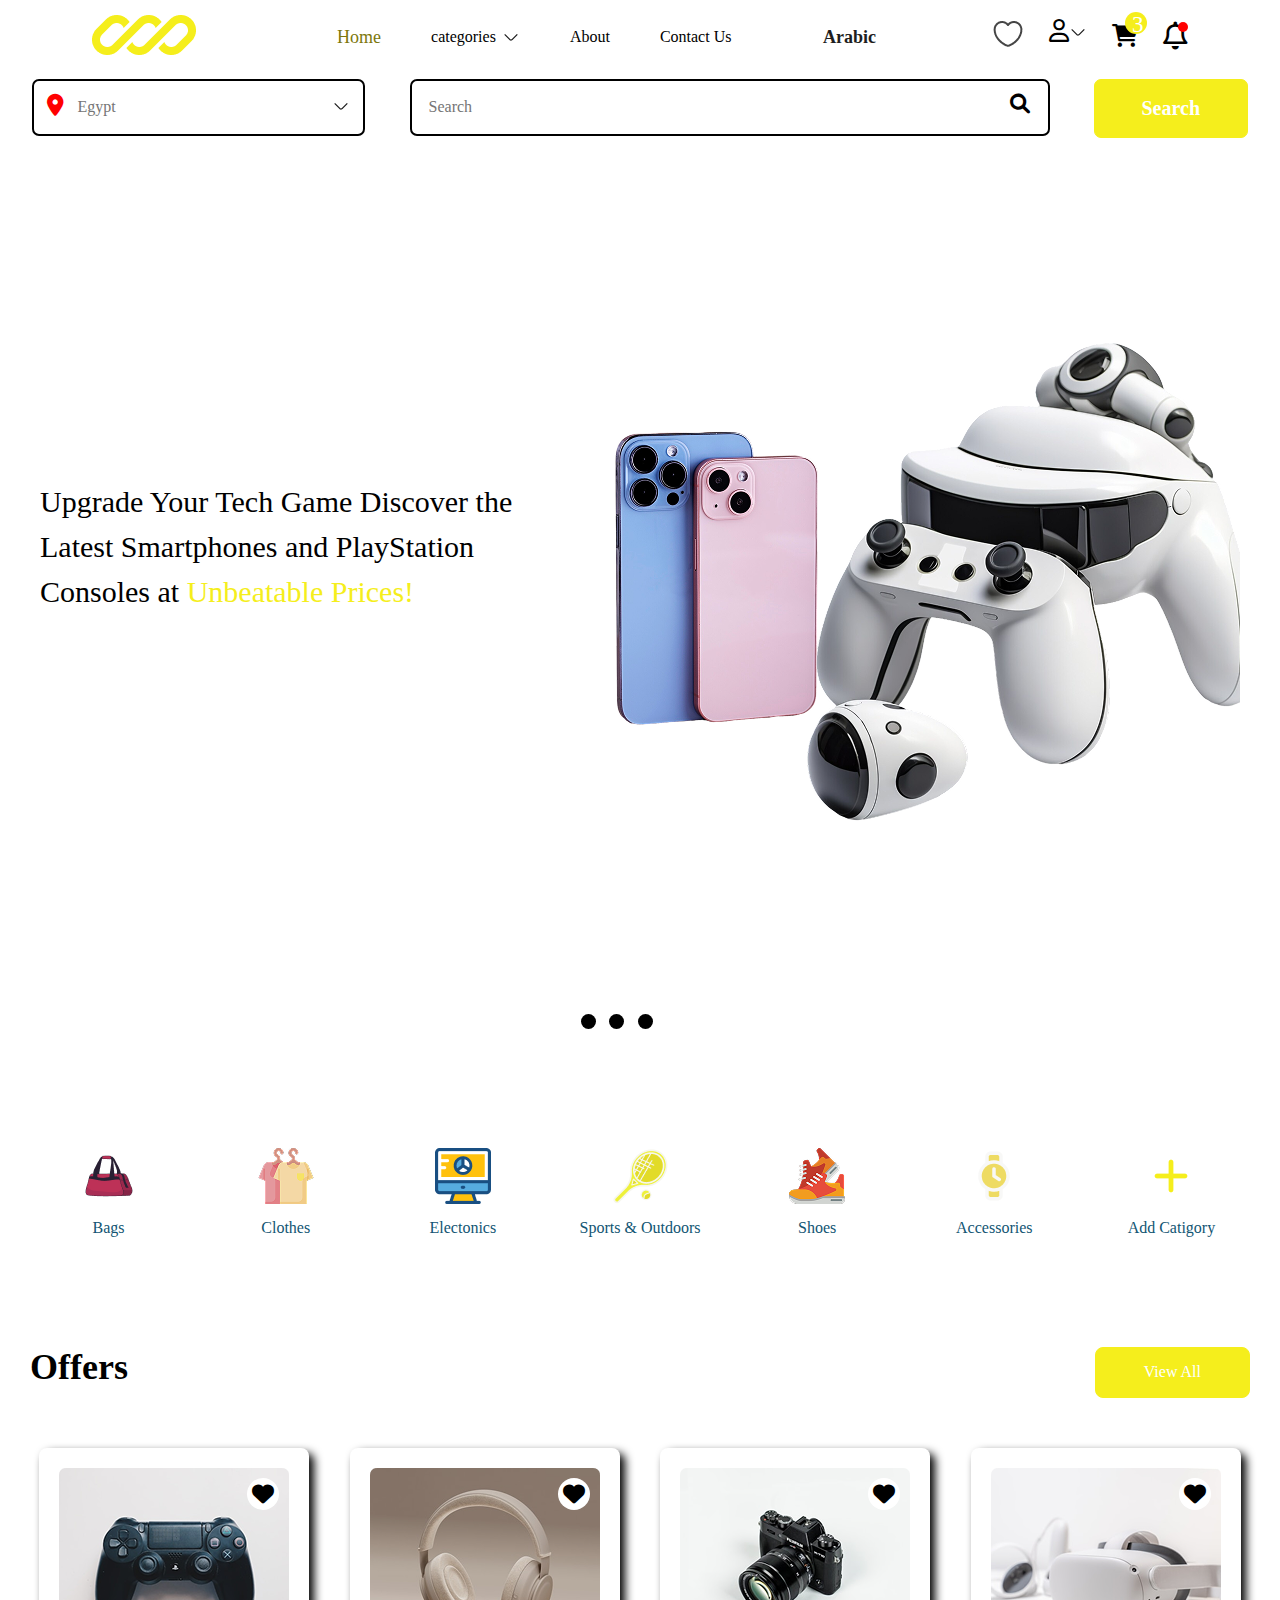
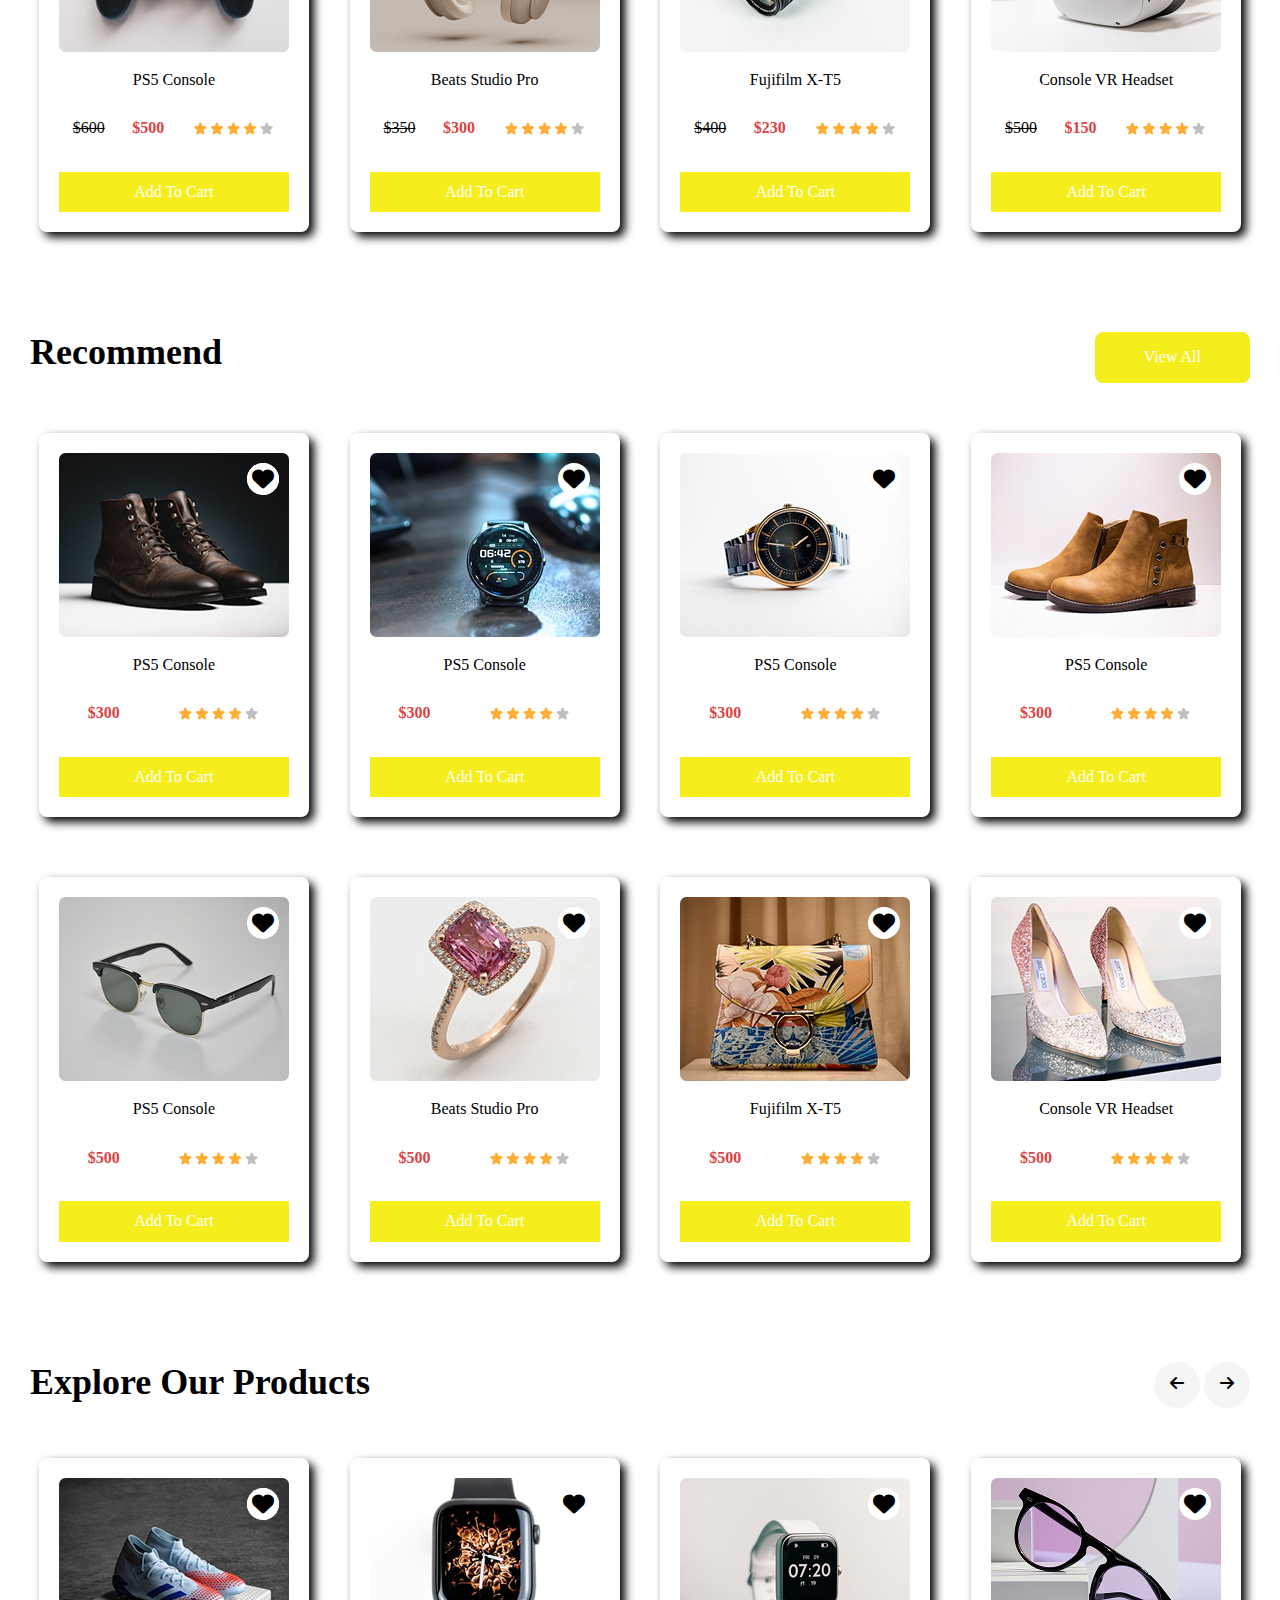
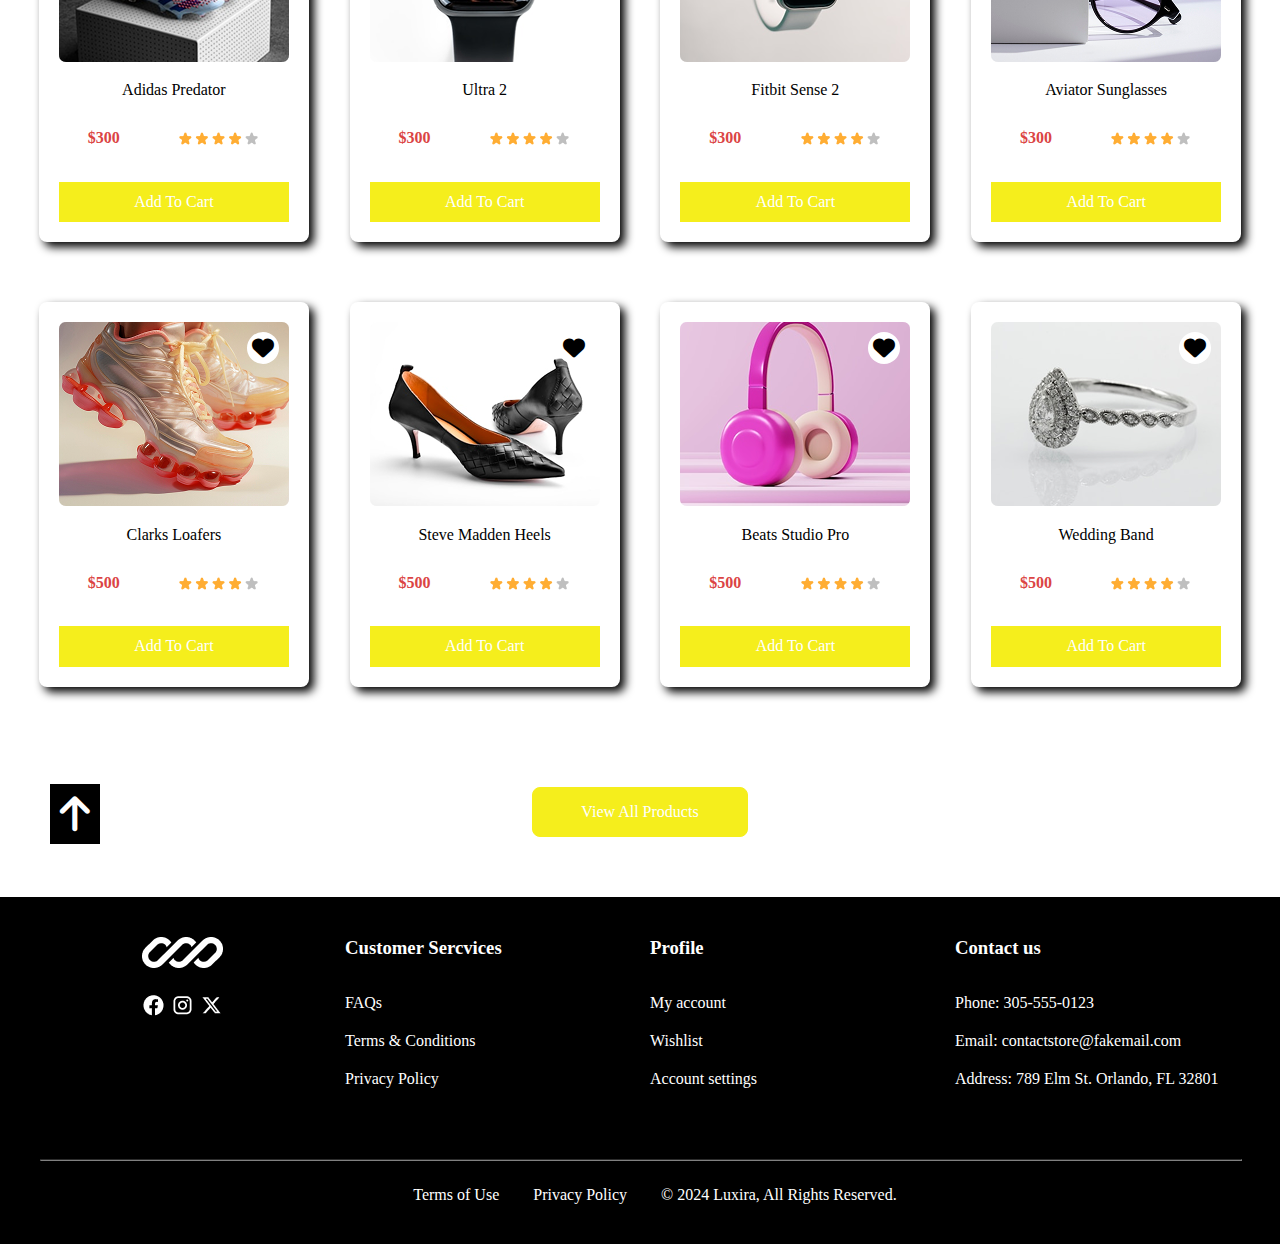
==== public/GDG-Final-Project-main/index.html @ 5ed4cfa5 "first commit" ====
<!DOCTYPE html>
<html lang="en">
<head>
    <meta charset="UTF-8">
    <meta name="viewport" content="width=device-width, initial-scale=1.0">
    <title>Final Project</title>
    <link rel="stylesheet" href="./assets/css/all.min.css">
    <link rel="stylesheet" href="./assets/css/normalize.css">
    <link rel="stylesheet" href="./assets/css/style.css">
</head>
<body>
    <a href="#top"><i class="fa-solid fa-arrow-up up"></i></a>
    <!-- Start Header-->
    <header>
        <div class="header" id="top">
            <div class="logo">
                <a href="index.html"><img src="./assets/images/Logo.png" alt="logo"></a>
            </div>
            <nav>
                <ul>
                    <li><a href="index.html" class="active">Home</a></li>
                    <li class="categ"><a href="#gategory">categories</a><img src="./assets/images/arrow-down.png" alt=""></li>
                    <li><a href="about.html">About</a></li>
                    <li><a href="contact.html">Contact Us</a></li>
                </ul>
            </nav>
            <p class="lang">Arabic</p>
            <ul class="icons">
                <li><img src="./assets/images/heart.png" alt=""></li>
                <li class="user"><a href="profile.html"><i class="fa-regular fa-user"></i></a></i>
                    <img src="./assets/images/arrow-down.png" alt="">
                </li>
                <li class="shopping"><i class="fa-solid fa-cart-shopping"></i></li>
                <li class="bell"><i class="fa-regular fa-bell"></i></li>
            </ul>
        </div>
        <div class="inputs">
            <form method="post">
                <div class="text">
                    <input type="text" name="" id="" placeholder="Egypt" required>
                    <i class="fa-solid fa-location-dot location"></i>
                    <img src="./assets/images/arrow-down.png" class="down" alt="">
                </div>
                <div class="search">
                    <input type="search" name="" id="" placeholder="Search">
                    <i class="fa-solid fa-search srch"></i>
                </div>
                <div class="submit"><input type="submit" value="Search"></div>
            </form>
        </div>
    </header>
    <!-- End Header-->

    <div class="container-1">
        <div class="wrapper">
            <div class="wrapper-holder">
                <div id="slider-img-1">
                    <!-- Start Landing -->
                    <div class="landing">
                        <div class="container">
                            <div class="content">
                                <div class="text">
                                    <h1>Upgrade Your Tech Game Discover the Latest Smartphones and PlayStation Consoles at <span>Unbeatable Prices!</span></h1>
                                </div>
                                <div class="img">
                                    <img src="./assets/images/Pics.png" alt="">
                                </div>
                            </div>
                        </div>
                    </div>
                    <!-- End Landing -->
                </div>
                <div id="slider-img-2">
                    <!-- Start Landing -->
                    <div class="landing">
                        <div class="container">
                            <div class="content">
                                <div class="text">
                                    <h1>Step Up Your Style Game Discover Our Latest Fashion Collection Designed to Make You Stand Out!</h1>
                                </div>
                                <div class="img">
                                    <!-- <img src="./assets/images/Spring wardrobe switch over high angle.png" alt=""> -->
                                    <img src="./assets/images/Fast fashion vs slow-sustainable fashion (1).png" alt="">
                                </div>
                            </div>
                        </div>
                    </div>
                    <!-- End Landing -->
                </div>
                <div id="slider-img-3">
                    <!-- Start Landing -->
                    <div class="landing">
                        <div class="container">
                            <div class="content">
                                <div class="text">
                                    <h1>Beauty That Empowers Choose from Our Selection of Makeup That Celebrates Your Unique Beauty!</h1>
                                </div>
                                <div class="img"><img src="./assets/images/Still life of makeup products.png" alt=""></div>
                            </div>
                        </div>
                    </div>
                    <!-- End Landing -->
                </div>
            </div>
        </div>
        <div class="button-holder">
            <a href="#slider-img-1" class="button"></a>
            <a href="#slider-img-2" class="button"></a>
            <a href="#slider-img-3" class="button"></a>
        </div>
    </div>

    <!-- Start Gategories -->
    <div id="gategory" class="gategories">
    <div class="container">
    <ul>
        <li>
            <a href="">
                <img src="./assets/images/bag1.png" alt="">
                <p>Bags</p>
            </a>
        </li>
        <li>
            <a href="cloth.html">
                <img src="./assets/images/fashion 1.png" alt="">
                <p>Clothes</p>
            </a>
        </li>
        <li>
            <a href="lap.html">
                <img src="./assets/images/computer-tv-svgrepo-com 1.png" alt="">
                <p>Electonics</p>
            </a>  
        </li>
        <li>
            <a href="sport.html">
                <img src="./assets/images/bracket.png" alt="">
                <p>Sports & Outdoors</p>
            </a>
        </li>
        <li>
            <a href="">
                <img src="./assets/images/jogging 1.png" alt="">
                <p>Shoes</p>
            </a>
        </li>
        <li>
            <a href=""> 
                <img src="./assets/images/hand.png" alt="">
                <p>Accessories</p>
            </a>
        </li>
        <li class="add-Catigory">
            <a href="AddGategory.html">
                <img src="./assets/images/mynaui_plus-solid.png" alt="">
                <p>Add Catigory</p>
            </a>
        </li>
        
    </ul>
    </div>
    </div>
    <!-- End Gategoris -->

    <!-- Start Offers -->
    <div class="offers">
        <div class="container">
            <div class="text">
                <h2>Offers</h2>
                <a href="offers.html">View All</a>
            </div>
            <div class="carts">
                <div class="cart">
                    <div class="img">
                        <img src="./assets/images/Frame 893 (5).png" alt="">
                    </div>
                    <div class="icon">
                        <i class="fa-solid fa-heart"></i>
                    </div>
                    <p>PS5 Console</p>
                    <div class="price">
                        <p><del>$600</del></p>
                        <p class="new">$500</p>
                        <p class="star"><img src="./assets/images/Four Star.png" alt=""></p>
                    </div>
                    <button>Add To Cart</button>
                </div>
                <div class="cart">
                    <div class="img">
                        <img src="./assets/images/Frame 893 (6).png" alt="">
                    </div>
                    <div class="icon">
                        <i class="fa-solid fa-heart"></i>
                    </div>
                    <p>Beats Studio Pro</p>
                    <div class="price">
                        <p><del>$350</del></p>
                        <p class="new">$300</p>
                        <p class="star"><img src="./assets/images/Four Star.png" alt=""></p>
                    </div>
                    <button>Add To Cart</button>
                </div>
                <div class="cart">
                    <div class="img">
                        <img src="./assets/images/Frame 893 (7).png" alt="">
                    </div>
                    <div class="icon">
                        <i class="fa-solid fa-heart"></i>
                    </div>
                    <p>Fujifilm X-T5</p>
                    <div class="price">
                        <p><del>$400</del></p>
                        <p class="new">$230</p>
                        <p class="star"><img src="./assets/images/Four Star.png" alt=""></p>
                    </div>
                    <button>Add To Cart</button>
                </div>
                <div class="cart">
                    <div class="img">
                        <img src="./assets/images/Frame 893 (8).png" alt="">
                    </div>
                    <div class="icon">
                        <i class="fa-solid fa-heart"></i>
                    </div>
                    <p>Console VR Headset</p>
                    <div class="price">
                        <p><del>$500</del></p>
                        <p class="new">$150</p>
                        <p class="star"><img src="./assets/images/Four Star.png" alt=""></p>
                    </div>
                    <button>Add To Cart</button>
                </div>
            </div>
        </div>

    </div>
    <!-- End Offers -->

    <!-- Start Recommend -->
    <div class="recommend">
        <div class="container">
            <div class="text">
                <h2>Recommend</h2>
                <a href="Recommended.html">View All</a>
            </div>
            <div class="carts">
                <div class="cart">
                    <div class="img">
                        <img src="./assets/images/Frame 893 (9).png" alt="">
                    </div>
                    <div class="icon">
                        <i class="fa-solid fa-heart"></i>
                    </div>
                    <div class="icon">
                        <i class="fa-solid fa-heart"></i>
                    </div>
                    <p>PS5 Console</p>
                    <div class="price">
                        <p class="new">$300</p>
                        <p class="star"><img src="./assets/images/Four Star.png" alt=""></p>
                    </div>
                    <button>Add To Cart</button>
                </div>
                <div class="cart">
                    <div class="img">
                        <img src="./assets/images/Frame 893 (10).png" alt="">
                    </div>
                    <div class="icon">
                        <i class="fa-solid fa-heart"></i>
                    </div>
                    <p>PS5 Console</p>
                    <div class="price">
                        <p class="new">$300</p>
                        <p class="star"><img src="./assets/images/Four Star.png" alt=""></p>
                    </div>
                    <button>Add To Cart</button>
                </div>
                <div class="cart">
                    <div class="img">
                        <img src="./assets/images/Frame 893 (11).png" alt="">
                    </div>
                    <div class="icon">
                        <i class="fa-solid fa-heart"></i>
                    </div>
                    <p>PS5 Console</p>
                    <div class="price">
                        <p class="new">$300</p>
                        <p class="star"><img src="./assets/images/Four Star.png" alt=""></p>
                    </div>
                    <button>Add To Cart</button>
                </div>
                <div class="cart">
                    <div class="img">
                        <img src="./assets/images/Frame 893 (12).png" alt="">
                    </div>
                    <div class="icon">
                        <i class="fa-solid fa-heart"></i>
                    </div>
                    <p>PS5 Console</p>
                    <div class="price">
                        <p class="new">$300</p>
                        <p class="star"><img src="./assets/images/Four Star.png" alt=""></p>
                    </div>
                    <button>Add To Cart</button>
                </div>
                <div class="cart">
                    <div class="img">
                        <img src="./assets/images/Frame 893 (13).png" alt="">
                    </div>
                    <div class="icon">
                        <i class="fa-solid fa-heart"></i>
                    </div>
                    <p>PS5 Console</p>
                    <div class="price">
                        <p class="new">$500</p>
                        <p class="star"><img src="./assets/images/Four Star.png" alt=""></p>
                    </div>
                    <button>Add To Cart</button>
                </div>
                <div class="cart">
                    <div class="img">
                        <img src="./assets/images/Frame 893 (14).png" alt="">
                    </div>
                    <div class="icon">
                        <i class="fa-solid fa-heart"></i>
                    </div>
                    <p>Beats Studio Pro</p>
                    <div class="price">
                        <p class="new">$500</p>
                        <p class="star"><img src="./assets/images/Four Star.png" alt=""></p>
                    </div>
                    <button>Add To Cart</button>
                </div>
                <div class="cart">
                    <div class="img">
                        <img src="./assets/images/Frame 893 (15).png" alt="">
                    </div>
                    <div class="icon">
                        <i class="fa-solid fa-heart"></i>
                    </div>
                    <p>Fujifilm X-T5</p>
                    <div class="price">
                        <p class="new">$500</p>
                        <p class="star"><img src="./assets/images/Four Star.png" alt=""></p>
                    </div>
                    <button>Add To Cart</button>
                </div>
                <div class="cart">
                    <div class="img">
                        <img src="./assets/images/Frame 893 (16).png" alt="">
                    </div>
                    <div class="icon">
                        <i class="fa-solid fa-heart"></i>
                    </div>
                    <p>Console VR Headset</p>
                    <div class="price">
                        <p class="new">$500</p>
                        <p class="star"><img src="./assets/images/Four Star.png" alt=""></p>
                    </div>
                    <button>Add To Cart</button>
                </div>
            </div>
        </div>
    </div>
    <!-- End Recommend -->

    <!-- Start Expolre -->
    <div class="Explore">
        <div class="container">
            <div class="text">
                <h2>Explore Our Products</h2>
                <div class="btns">
                    <button><i class="fa-solid fa-arrow-left"></i></button>
                    <button><i class="fa-solid fa-arrow-right"></i></button>
                </div>
            </div>
            <div class="carts">
                <div class="cart">
                    <div class="img">
                        <img src="./assets/images/Frame 893 (17).png" alt="">
                    </div>
                    <div class="icon">
                        <i class="fa-solid fa-heart"></i>
                    </div>
                    <div class="icon">
                        <i class="fa-solid fa-heart"></i>
                    </div>
                    <p>Adidas Predator</p>
                    <div class="price">
                        <p class="new">$300</p>
                        <p class="star"><img src="./assets/images/Four Star.png" alt=""></p>
                    </div>
                    <button>Add To Cart</button>
                </div>
                <div class="cart">
                    <div class="img">
                        <img src="./assets/images/Frame 893 (18).png" alt="">
                    </div>
                    <div class="icon">
                        <i class="fa-solid fa-heart"></i>
                    </div>
                    <p>Ultra 2</p>
                    <div class="price">
                        <p class="new">$300</p>
                        <p class="star"><img src="./assets/images/Four Star.png" alt=""></p>
                    </div>
                    <button>Add To Cart</button>
                </div>
                <div class="cart">
                    <div class="img">
                        <img src="./assets/images/Frame 893 (19).png" alt="">
                    </div>
                    <div class="icon">
                        <i class="fa-solid fa-heart"></i>
                    </div>
                    <p>Fitbit Sense 2</p>
                    <div class="price">
                        <p class="new">$300</p>
                        <p class="star"><img src="./assets/images/Four Star.png" alt=""></p>
                    </div>
                    <button>Add To Cart</button>
                </div>
                <div class="cart">
                    <div class="img">
                        <img src="./assets/images/Frame 893 (20).png" alt="">
                    </div>
                    <div class="icon">
                        <i class="fa-solid fa-heart"></i>
                    </div>
                    <p>Aviator Sunglasses</p>
                    <div class="price">
                        <p class="new">$300</p>
                        <p class="star"><img src="./assets/images/Four Star.png" alt=""></p>
                    </div>
                    <button>Add To Cart</button>
                </div>
                <div class="cart">
                    <div class="img">
                        <img src="./assets/images/Frame 893 (21).png" alt="">
                    </div>
                    <div class="icon">
                        <i class="fa-solid fa-heart"></i>
                    </div>
                    <p>Clarks Loafers</p>
                    <div class="price">
                        <p class="new">$500</p>
                        <p class="star"><img src="./assets/images/Four Star.png" alt=""></p>
                    </div>
                    <button>Add To Cart</button>
                </div>
                <div class="cart">
                    <div class="img">
                        <img src="./assets/images/Frame 893 (22).png" alt="">
                    </div>
                    <div class="icon">
                        <i class="fa-solid fa-heart"></i>
                    </div>
                    <p>Steve Madden Heels</p>
                    <div class="price">
                        <p class="new">$500</p>
                        <p class="star"><img src="./assets/images/Four Star.png" alt=""></p>
                    </div>
                    <button>Add To Cart</button>
                </div>
                <div class="cart">
                    <div class="img">
                        <img src="./assets/images/Frame 893 (23).png" alt="">
                    </div>
                    <div class="icon">
                        <i class="fa-solid fa-heart"></i>
                    </div>
                    <p>Beats Studio Pro</p>
                    <div class="price">
                        <p class="new">$500</p>
                        <p class="star"><img src="./assets/images/Four Star.png" alt=""></p>
                    </div>
                    <button>Add To Cart</button>
                </div>
                <div class="cart">
                    <div class="img">
                        <img src="./assets/images/Frame 893 (24).png" alt="">
                    </div>
                    <div class="icon">
                        <i class="fa-solid fa-heart"></i>
                    </div>
                    <p>Wedding Band</p>
                    <div class="price">
                        <p class="new">$500</p>
                        <p class="star"><img src="./assets/images/Four Star.png" alt=""></p>
                    </div>
                    <button>Add To Cart</button>
                </div>
            </div>
            <button class="all">View All Products</button>
        </div>
    </div>
    <!-- End Expolre -->

    <!-- Start Footer -->
    <div class="footer">
        <div class="links">
            <ul class="social">
                <li>
                    <a href="index.html"><img src="./assets/images/Mask group.png" alt="" class="logo"></a>
                </li>
                <li>
                    <a href="#"> <img src="./assets/images/Facebook.png" alt=""></a>
                    <a href="#"><img src="./assets/images/Instagram.png" alt=""></a>
                    <a href="#"><img src="./assets/images/X.png" alt=""></a>
                </li>
            </ul>
            <ul class="customer">
                <h3>Customer Sercvices</h3>
                <li><a href="#">FAQs</a></li>
                <li><a href="#">Terms & Conditions</a></li>
                <li><a href="#">Privacy Policy</a></li>
            </ul>
            <ul class="profile">
                <h3>Profile</h3>
                <li><a href="profile.html">My account</a></li>
                <li><a href="#">Wishlist</a></li>
                <li><a href="#">Account settings</a></li>
            </ul>
            <ul class="contact-us">
                <h3>Contact us</h3>
                <li><a href="tel:+305-555-0123">Phone: 305-555-0123</a></li>
                <li><a href="mailto:contactstore@fakemail.com">Email: contactstore@fakemail.com</a></li>
                <li>Address: 789 Elm St. Orlando, FL 32801</li>
            </ul>
        </div>
        <hr>
        <div class="terms">
            <span>Terms of Use</span>
            <span>Privacy Policy</span>
            <span>© 2024 Luxira, All Rights Reserved.</span>
        </div>
    </div> 
    <!-- End Footer -->
    
    <script src="./assets/js/script.js"></script>
</body>
</html>
---- public/GDG-Final-Project-main/assets/css/style.css ----
/* Start Global Rules */
*{
    box-sizing: border-box;
    padding: 0;
    margin: 0;
}

html {
    scroll-behavior:smooth;
}

body{
    font-family: Poppins;
    position: relative;
}

body .up{
    position: absolute;
    font-size: 40px;
    left: 50px;
    bottom: 400px;
    background-color: black;
    color: white;
    padding: 10px;
    z-index:1000;
}

.container {
    padding: 0 30px 0 30px;
    margin: 0 auto 0 auto ;
}

ul{
    list-style-type: none;
}

a{
    text-decoration: none;
}
/* End Global Rules */

/* Start Header */
header .header{
    display: flex;
    align-items: center;
    justify-content: space-evenly;
}

header .header{

    padding-top: 15px;
}

header .header nav ul{
    display: flex;
    align-items: center;
}

header .header nav ul li {
    padding-left: 50px;
}

header .header nav ul li a{
    color: #000000;
    transition: 0.3s;
}

header .header nav ul li a:hover{
    color: #7C770C;
}

header .header nav ul .active{
    color: #7C770C;
    font-family:Poppins;
    font-size: 18px;
}

header .header nav ul .categ{
    display: flex;
    align-items: center;
}

header .header nav ul .categ img{
    padding-left: 6px;
}

header .header p{
    color: #1E1E1E;
    font-weight: bold;
    font-size: 18px;
}

header .header .icons{
    display: flex;
    align-items: center;
}

header .header .icons li{
    padding-left: 25px;
    font-size: 23px;
} 

header .header .icons .user{
    display: flex;
    align-items: center;
    padding-bottom: 10px;
}

header .header .icons .user a{
    color: #000000;
}


header .header .icons .shopping{
    position: relative;
}

header .header .icons .shopping::after{
    content: "";
    position: absolute;
    width: 20px;
    height:20px;
    background-color: #F5EE1C;
    border-radius: 50%;
    right: -9px;
    top: -12px;
    padding: 1px;
}

header .header .icons .shopping::before{
    content: "3";
    position: absolute;
    color: white;
    top: -12px;
    right: -5px;
    z-index: 1;
}

header .header .icons .bell{
    position: relative;
}

header .header .icons .bell i{
    font-size: 28px;
}


header .header .icons .bell::after{
    content: "";
    position: absolute;
    width: 10px;
    height:10px;
    background-color: red;
    border-radius: 50%;
    right: 0px;
    top: 0px;
}
header .inputs {
    padding-top: 20px;
}

header .inputs form {
    display: flex;
    justify-content: space-evenly;
    gap: 12px;
}

header .inputs form .text {
    width: 26%;
    position: relative;
}

header .inputs form input[type="text"] {
    width: 100%;
    padding: 17px 17px 17px 43px;
    border-radius: 7px;
    border: 2px solid #000000;
}

header .inputs form .location {
    position: absolute;
    left: 15px;
    font-size: 22px;
    top: 25%;
    color: red;
}

header .inputs form .down {
    position: absolute;
    right: 15px;
    top: 30%;
    color: #000000;
}

header .inputs form .search {
    width: 50%;
    position: relative;
}

header .inputs form input[type="search"] {
    width: 100%;
    padding: 17px;
    border-radius: 7px;
    border: 2px solid black;
}

header .inputs form input[type="text"],
header .inputs form input[type="search"]:focus {
    outline: none;
}

header .inputs form .search .srch {
    position: absolute;
    right: 20px;
    top: 25%;
    font-size: 20px;
}

header .inputs form  .submit{
    width: 12%;
} 

header .inputs form input[type="submit"] {
    width: 100%;
    padding: 17px;
    background-color:#F5EE1C;
    color: white;
    border-radius: 7px;
    border: 1px solid #F5EE1C;
    font-weight: bold;
    font-size: 20px;
}

header .inputs form input[type="submit"]:hover {
    cursor: pointer;
}
/* End Header */


/* Start slide bar */
.container-1{
    position: relative;
}

.container-1 .wrapper{
    width: calc(100vw - 20px);
    height: 100vh;
    box-shadow: 10px 10px 20px rgba(0 , 0 , 0 , 0 , 0.6);
    margin: auto;
    overflow: hidden;
}

.container-1 .wrapper-holder{
    display: grid;
    grid-template-columns: repeat(3, 100%);
    height: 100%;
    width: 100%;
    animation: slider 30s ease-in-out infinite alternate;
}

.container-1 .button-holder .button{
    background-color: black;
    width: 15px;
    height: 15px;
    border-radius: 15px;
    display: inline-block;
    margin: .3rem;
}

.container-1 .button-holder{
    position: absolute;
    left: 45%;
    bottom: 0;
}

.button:hover{
    box-shadow: 0px 0px 7px 4px rgba(0,255,255,0.6);
}

@keyframes slider{
    0%{transform: translateX(0%);}
    10%{transform: translateX(0%);}
    20%{transform: translateX(-100%);}
    30%{transform: translateX(-100%);}
    40%{transform: translateX(-100%);}
    50%{transform: translateX(-200%);}
    60%{transform: translateX(-200%);}
    70%{transform: translateX(-200%);}
    80%{transform: translateX(-100%);}
    90%{transform: translateX(0%);}
    100%{transform: translateX(0%);}
}
/* End slide bar */




/* Start Landing */
.landing {
    background-image: url("/assets/images/circles.svg");
    background-size: cover;
    background-color: white;
    min-height: 100vh;
    padding-top: 100px;
    position: relative;
}

.landing .content {
    display: flex;
    align-items: center;
    justify-content: space-between;
}

.landing content .text {
    position: absolute;
    top: 50%;
    left: 0;
    transform: translateY(-50%);
    width: 50%;
    padding: 50px;
    background-color: var(--transparent-color);
    color: red;
    display: flex;
    justify-content: flex-end;
}

.landing .content .text {
    max-width: 500px;
}


.landing .content .text h1 span{
    color: #F5EE1C;
}

@media (max-width:767px) {
    .landing .content {
        width: 100%;
    }

    .landing .content .text {
        max-width: 100%;
    }
}

.landing .content .text h1 {
    font-size: 30px;
    font-weight: normal;
    line-height: 1.5;
    margin-bottom: 25px;
}

.landing .content .text p {
    font-size: 14px;
    line-height: 2;
}

.landing .change-background {
    position: absolute;
    color: #ddd;
    top: 50%;
    transform: translateY(-50%);
}

.landing .bullets {
    position: absolute;
    left: 50%;
    bottom: 20px;
    transform: translateX(-50%);
    display: flex;
}
/* End Landing */

.gategories{
    padding-top: 100px;
}

.gategories .container ul {
    display: grid;
    grid-template-columns: repeat(auto-fill , minmax(150px , 1fr));
    gap: 20px;
}

.gategories .container ul li {
    background-color: white;
    border-radius: 8px;
    text-align: center;
    padding: 10px;
}

.gategories .container ul li p{
    padding-top: 10px;
    color: #115573;
}


/* Start Offers */

.offers {
    padding-top: 100px;
}

.offers .container .text{
    display: flex;
    justify-content: space-between;
    padding-bottom: 50px;
}

.offers .container .text h2{
    font-size: 36px;
}

.offers .container .text a{
    background-color: #F5EE1C;
    border-radius: 8px;
    color: white;
    padding: 15px 48px;
    border: 1px solid #F5EE1C;
}

.offers .container .carts {
    display: grid;
    grid-template-columns: repeat(auto-fill, minmax(270px , 1fr));
    gap: 23px;
}

.offers .container .carts .cart{
    width: 270px;
    text-align: center;
    background-color: white;
    border-radius: 8px;
    padding:20px;
    box-shadow: 5px 5px 10px black;
    margin: auto;
    padding-left: 20px;
    position: relative;
    transition: 1s;
}

.offers .container .carts .cart:hover{
    background-color: rgba(255, 255, 0, 0.2);
}

.offers .container .carts .cart .img img{
    width: fit-content;
}


.offers .container .carts .cart .icon i{
    background-color: white;
    position: absolute;
    top: 30px;
    right: 30px;
    font-size: 22px;
    border-radius: 50%;
    padding: 5px;
}

.offers .container .carts .cart .icon:hover i{
    color: red;
}

.offers .container .carts .cart p {
    padding-top: 15px;
    color: #000000;
    margin-bottom: 15px;
}

.offers .container .carts .cart .price {
    margin-bottom: 15px;
    display: flex;
    justify-content: space-around;
}

.offers .container .carts .cart .price .new{
    color:#DB4444;
    font-weight: bold;
}

.offers .container .carts .cart button{
    width: 100%;
    background-color: #F5EE1C;
    color: white;
    padding: 10px;
    border: 1px solid #F5EE1C;
}


/* Start Recommend */
.recommend {
    padding-top: 100px;
}

.recommend .container .text{
    display: flex;
    justify-content: space-between;
    padding-bottom: 50px;
}

.recommend .container .text h2{
    font-size: 36px;
}

.recommend .container .text a{
    background-color: #F5EE1C;
    border-radius: 8px;
    color: white;
    padding: 15px 48px;
    border: 1px solid #F5EE1C;
}
.recommend .container .carts {
    display: grid;
    grid-template-columns: repeat(auto-fill, minmax(270px , 1fr));
    column-gap: 23px;
    row-gap: 60px;
}

.recommend .container .carts .cart{
    width: 270px;
    text-align: center;
    background-color: white;
    border-radius: 8px;
    padding:20px;
    box-shadow: 5px 5px 10px black;
    margin: auto;
    padding-left: 20px;
    position: relative;
    transition: 1s;
}

.recommend .container .carts .cart:hover{
    background-color: rgba(255, 255, 0, 0.2);
}

.recommend .container .carts .cart .img img{
    width: fit-content;
}

.recommend .container .carts .cart .icon i{
    background-color: white;
    position: absolute;
    top: 30px;
    right: 30px;
    font-size: 22px;
    border-radius: 50%;
    padding: 5px;
}

.recommend .container .carts .cart .icon:hover i{
    color: red;
}

.recommend .container .carts .cart p {
    padding-top: 15px;
    color: #000000;
    margin-bottom: 15px;
}

.recommend .container .carts .cart .price {
    margin-bottom: 15px;
    display: flex;
    justify-content: space-around;
}

.recommend .container .carts .cart .price .new{
    color:#DB4444;
    font-weight: bold;
}

.recommend .container .carts .cart button{
    width: 100%;
    background-color: #F5EE1C;
    color: white;
    padding: 10px;
    border: 1px solid #F5EE1C;
}
/* End Recomment */





/* Start Explore */
.Explore {
    padding-top: 100px;
    /* padding-bottom: 100px; */
}

.Explore .container .text{
    display: flex;
    justify-content: space-between;
    padding-bottom: 50px;
}

.Explore .container .text h2{
    font-size: 36px;
}

.Explore .container .text .btns button{
    background-color: #F5F5F5;
    border-radius: 8px;
    color: #000000;
    padding: 5px;
    width: 46px;
    height: 46px;
    border-radius: 50%;
    border: 1px solid #F5F5F5;
}

.Explore .container .carts {
    display: grid;
    grid-template-columns: repeat(auto-fill, minmax(270px , 1fr));
    column-gap: 23px;
    row-gap: 60px;
}

.Explore .container .carts .cart{
    width: 270px;
    text-align: center;
    background-color: white;
    border-radius: 8px;
    padding:20px;
    box-shadow: 5px 5px 10px black;
    margin: auto;
    padding-left: 20px;
    position: relative;
    transition: 1s;
}

.Explore .container .carts .cart:hover{
    background-color: rgba(255, 255, 0, 0.2);
}

.Explore .container .carts .cart .img img{
    width: fit-content;
}

.Explore .container .carts .cart .icon i{
    background-color: white;
    position: absolute;
    top: 30px;
    right: 30px;
    font-size: 22px;
    border-radius: 50%;
    padding: 5px;
}

.Explore .container .carts .cart .icon:hover i{
    color: red;
}

.Explore .container .carts .cart p {
    padding-top: 15px;
    color: #000000;
    margin-bottom: 15px;
}

.Explore .container .carts .cart .price {
    margin-bottom: 15px;
    display: flex;
    justify-content: space-around;
}

.Explore .container .carts .cart .price .new{
    color:#DB4444;
    font-weight: bold;
}

.Explore .container .carts .cart button{
    width: 100%;
    background-color: #F5EE1C;
    color: white;
    padding: 10px;
    border: 1px solid #F5EE1C;
}

.Explore .container .all{
    display: block;
    background-color: #F5EE1C;
    border-radius: 8px;
    color: white;
    padding: 15px 48px;
    border: 1px solid #F5EE1C;
    margin: auto;
    margin-top: 100px;
} 
/* End Explore */


/* Start Footer */
.footer{
    margin-top: 60px;
    background-color: #000000;
    color: white;
    padding: 40px ;
}

.footer .links{
    display: grid;
    grid-template-columns: repeat(auto-fill , minmax(270px , 1fr));
    gap: 20px;
    margin-bottom: 50px;
}

.footer .links .social {
    display: flex;
    align-items: center;
    flex-direction: column;
}

.footer .links .social .logo {
    width: 81px;
    margin-bottom: 20px;
}

.footer .links  .customer li a
,.footer .links  .profile li a
,.footer .links  .contact-us li a{
    display: block;
    color: white;
}


.footer .links  .customer h3
,.footer .links  .profile h3
,.footer .links  .contact-us h3{
    margin-bottom: 35px;
}

.footer .links  .customer li
,.footer .links  .profile li 
,.footer .links  .contact-us li {
    padding-bottom: 20px;
}

.footer hr {
    border-color: #808080;
    width: 100%;
}

.footer .terms{
    text-align: center;
    padding-top: 25px;
}

.footer .terms span {
    padding-left: 30px;
}
/* End Footer */
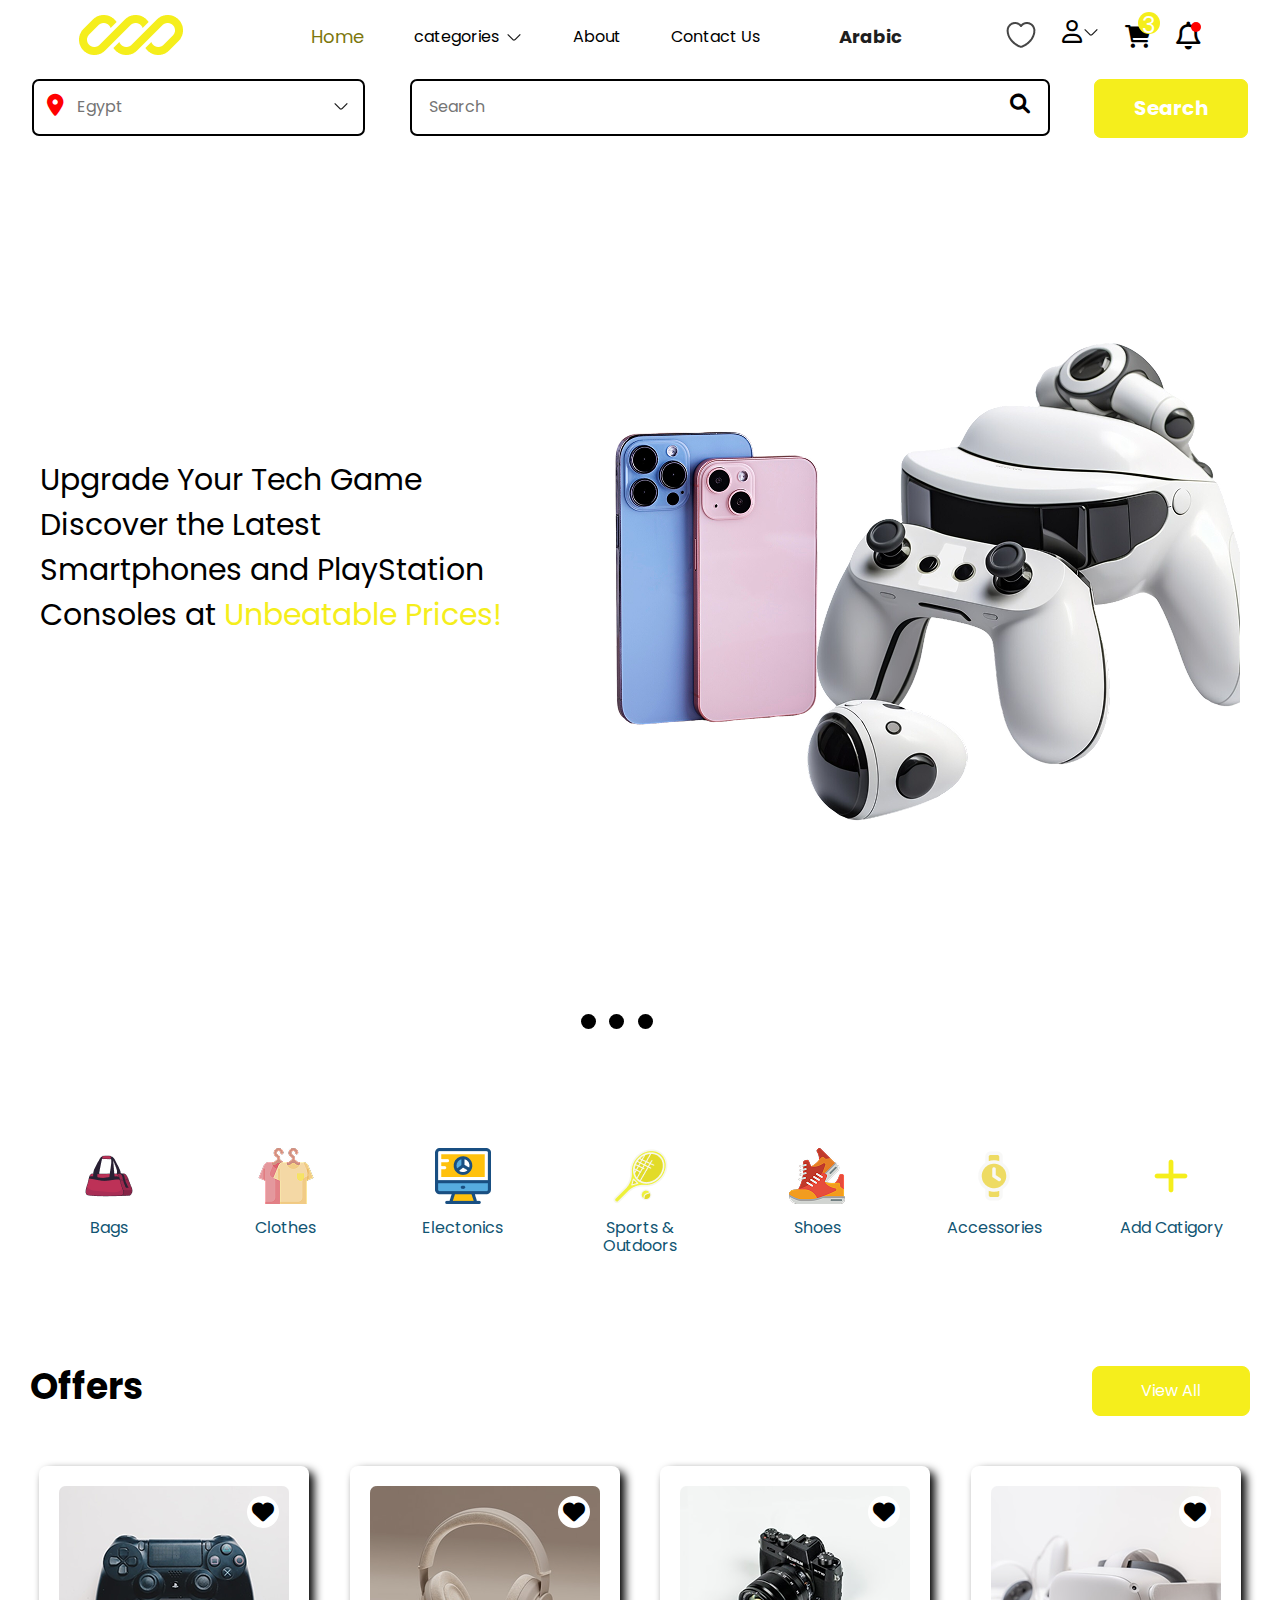
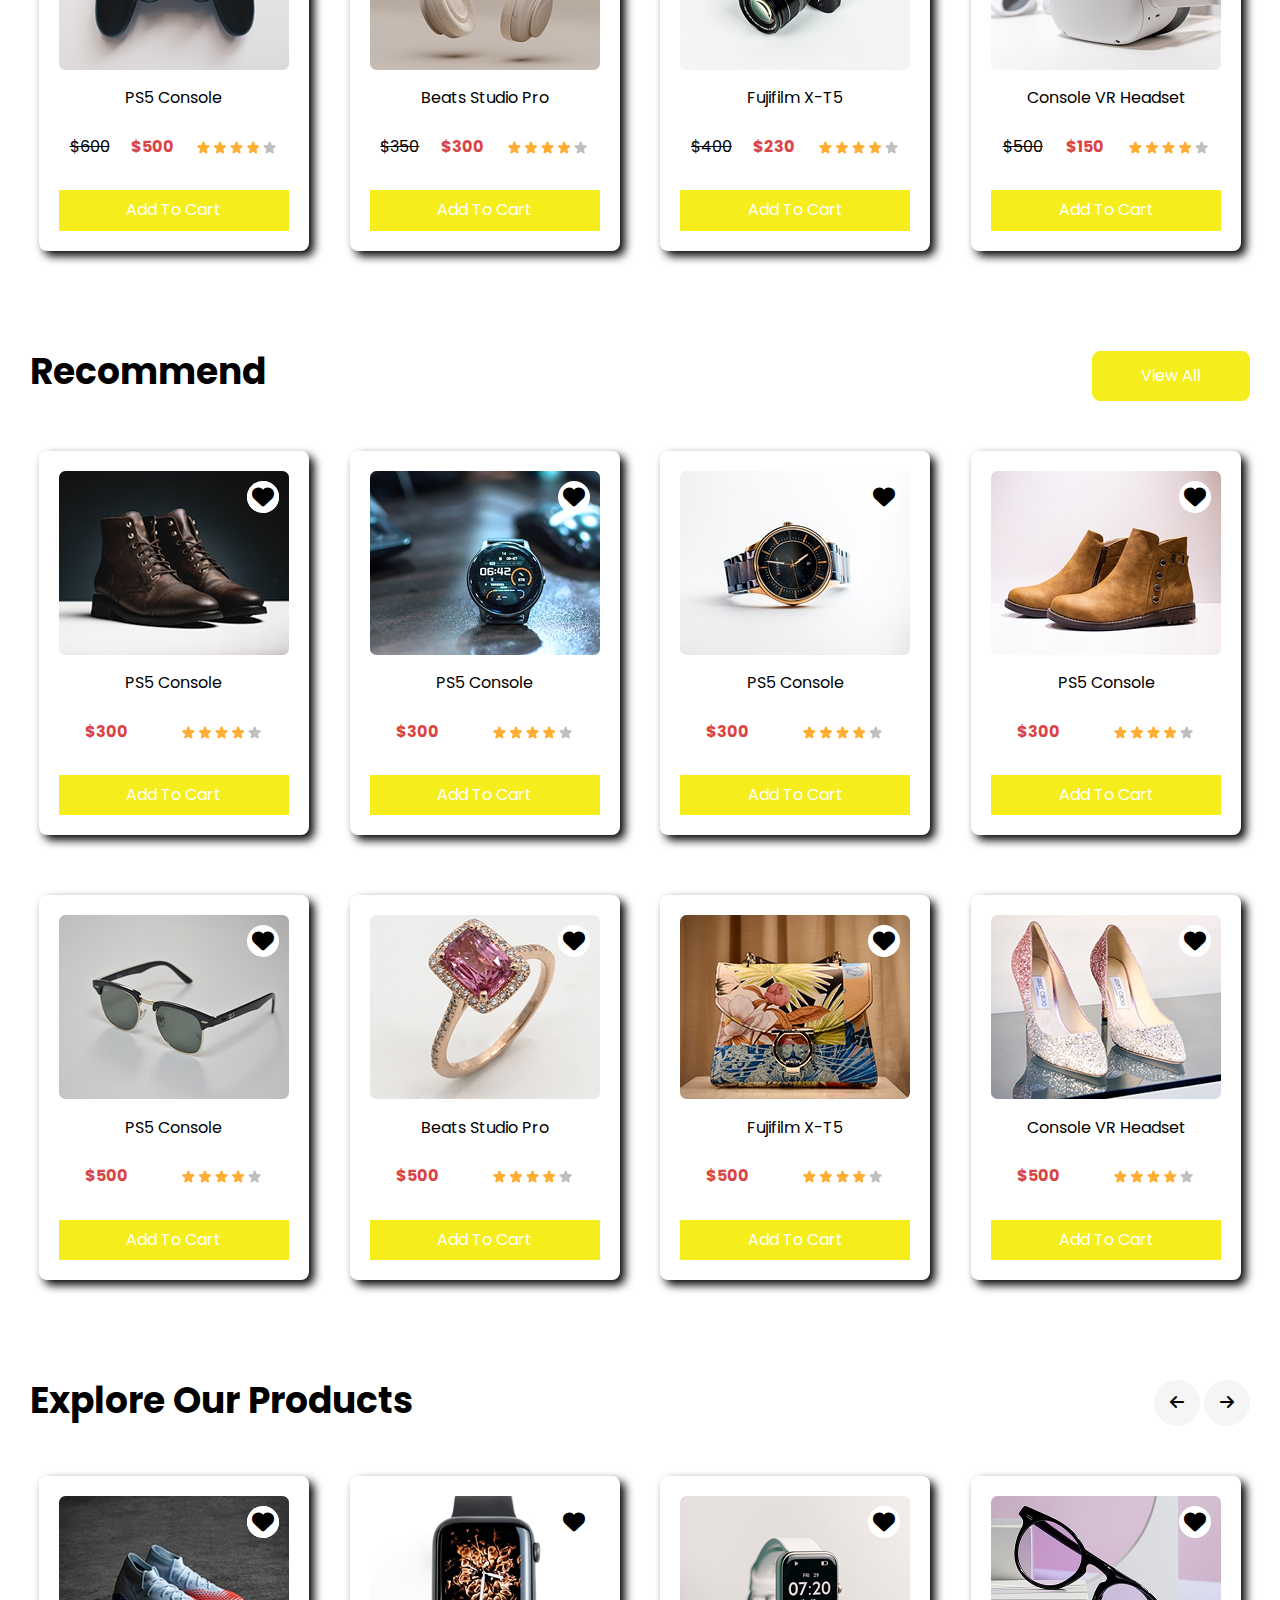
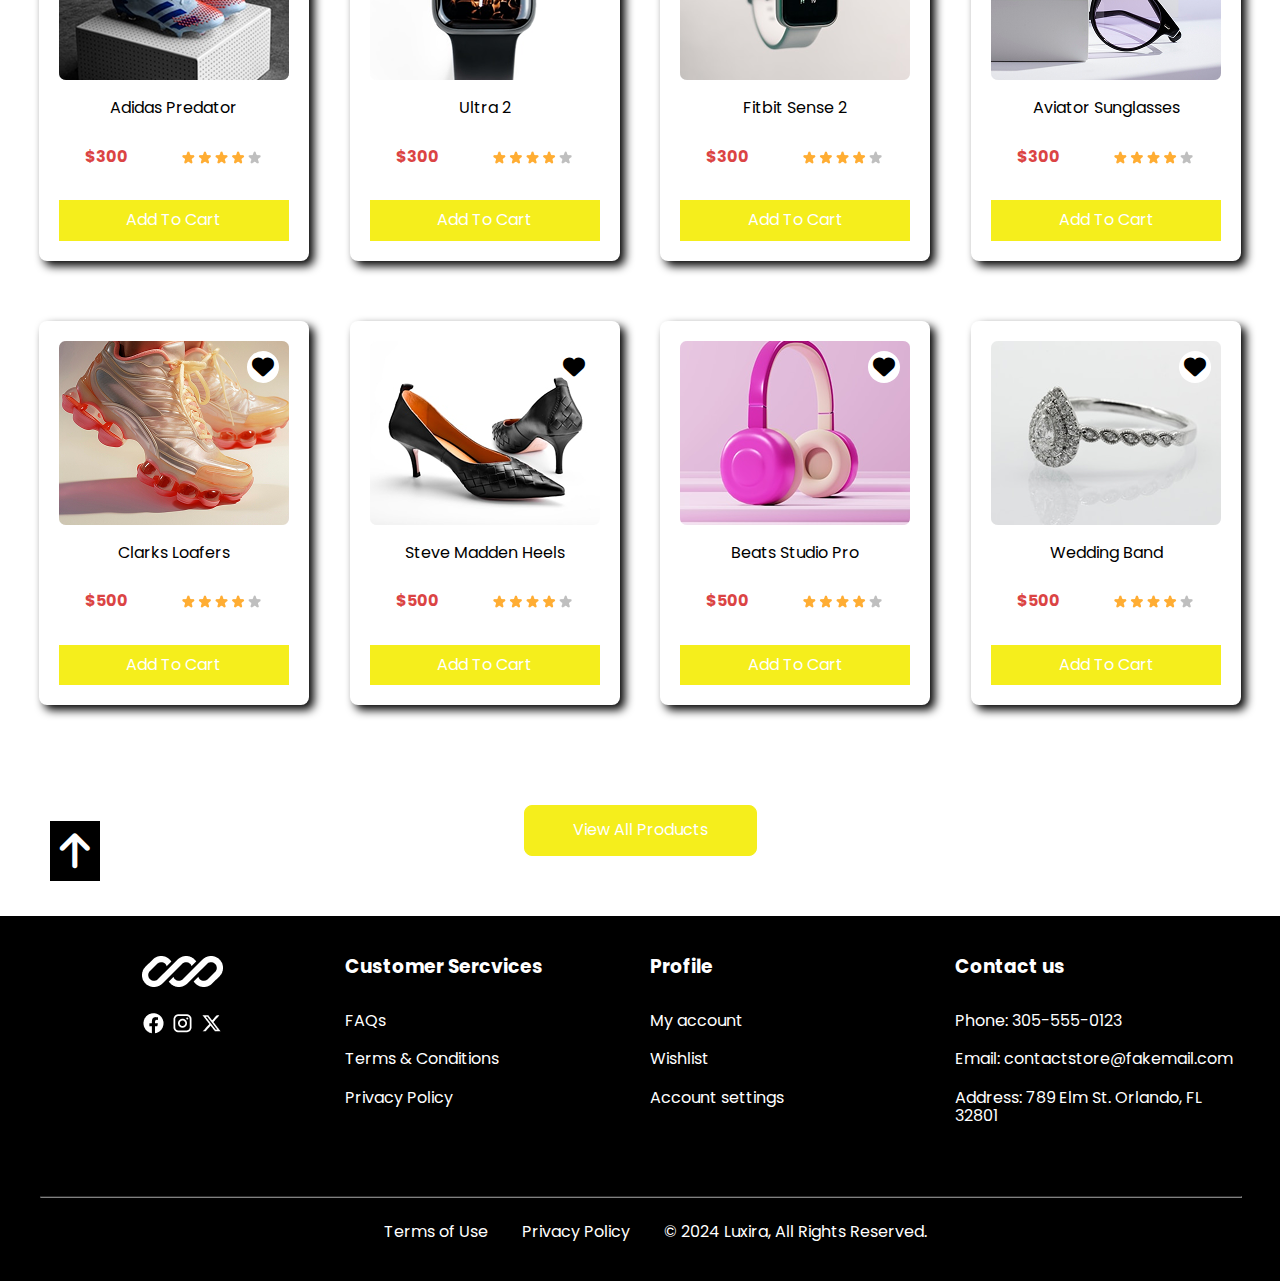
==== commit a35ab418: "edit" ====
--- a/public/GDG-Final-Project-main/index.html
+++ b/public/GDG-Final-Project-main/index.html
@@ -3,10 +3,14 @@
 <head>
     <meta charset="UTF-8">
     <meta name="viewport" content="width=device-width, initial-scale=1.0">
-    <title>Final Project</title>
+    <title>Tikawe</title>
+    <link rel="shortcut icon" href="./assets/images/Logo.png" type="image/x-icon">
     <link rel="stylesheet" href="./assets/css/all.min.css">
     <link rel="stylesheet" href="./assets/css/normalize.css">
     <link rel="stylesheet" href="./assets/css/style.css">
+    <link rel="preconnect" href="https://fonts.googleapis.com">
+<link rel="preconnect" href="https://fonts.gstatic.com" crossorigin>
+<link href="https://fonts.googleapis.com/css2?family=Poppins:ital,wght@0,100;0,200;0,300;0,400;0,500;0,600;0,700;0,800;0,900;1,100;1,200;1,300;1,400;1,500;1,600;1,700;1,800;1,900&display=swap" rel="stylesheet">
 </head>
 <body>
     <a href="#top"><i class="fa-solid fa-arrow-up up"></i></a>
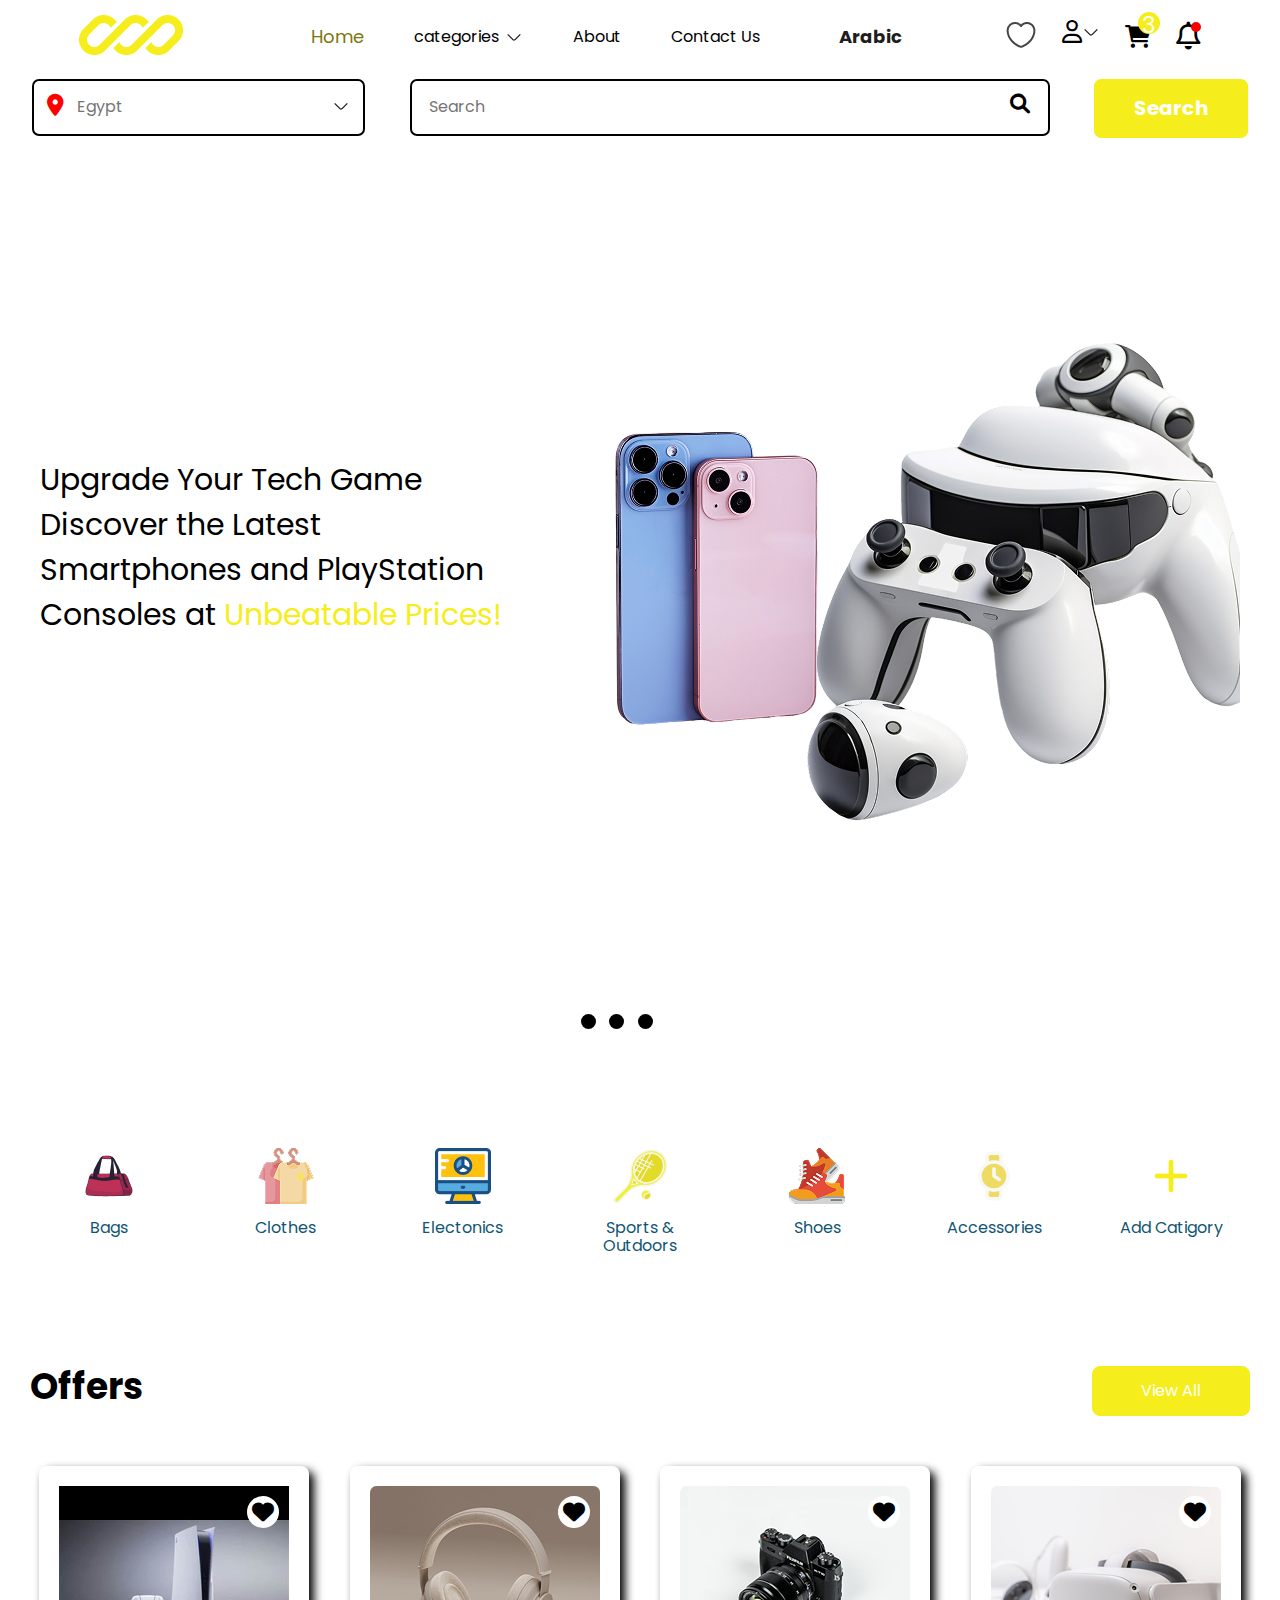
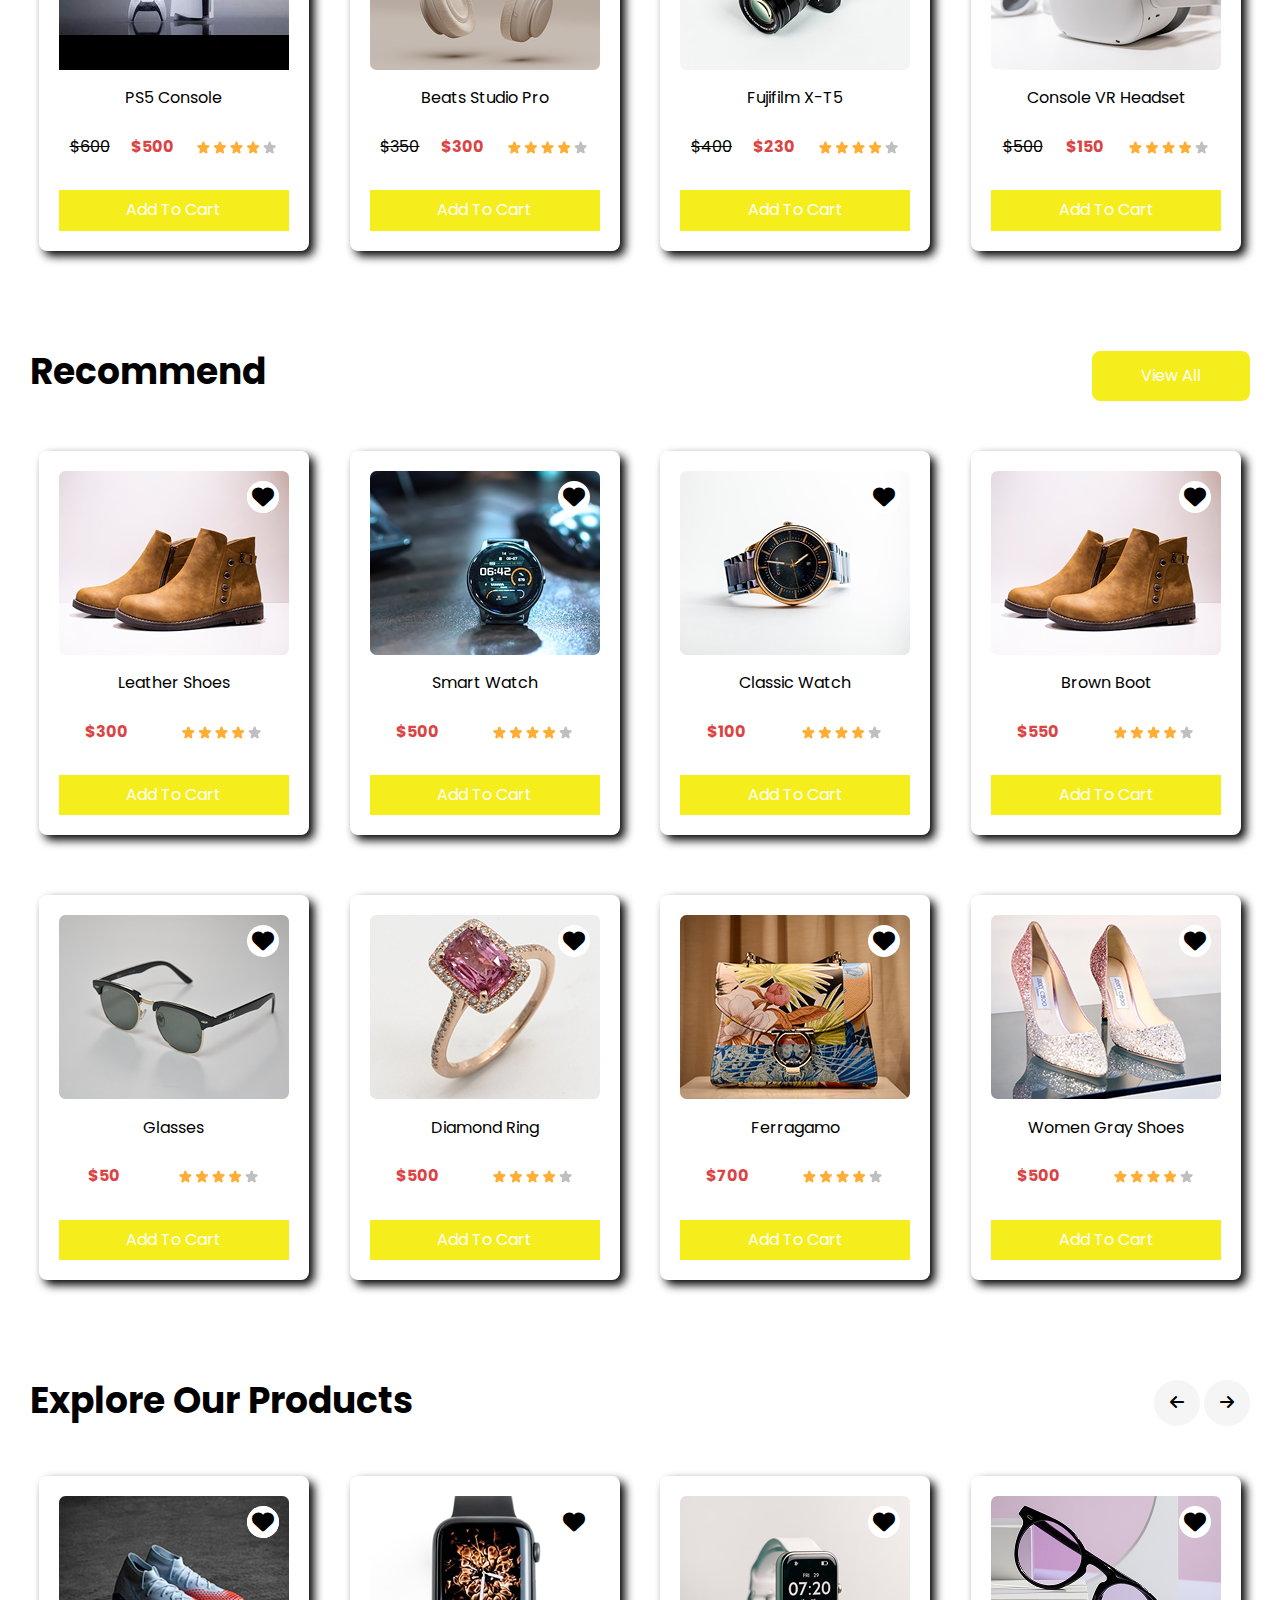
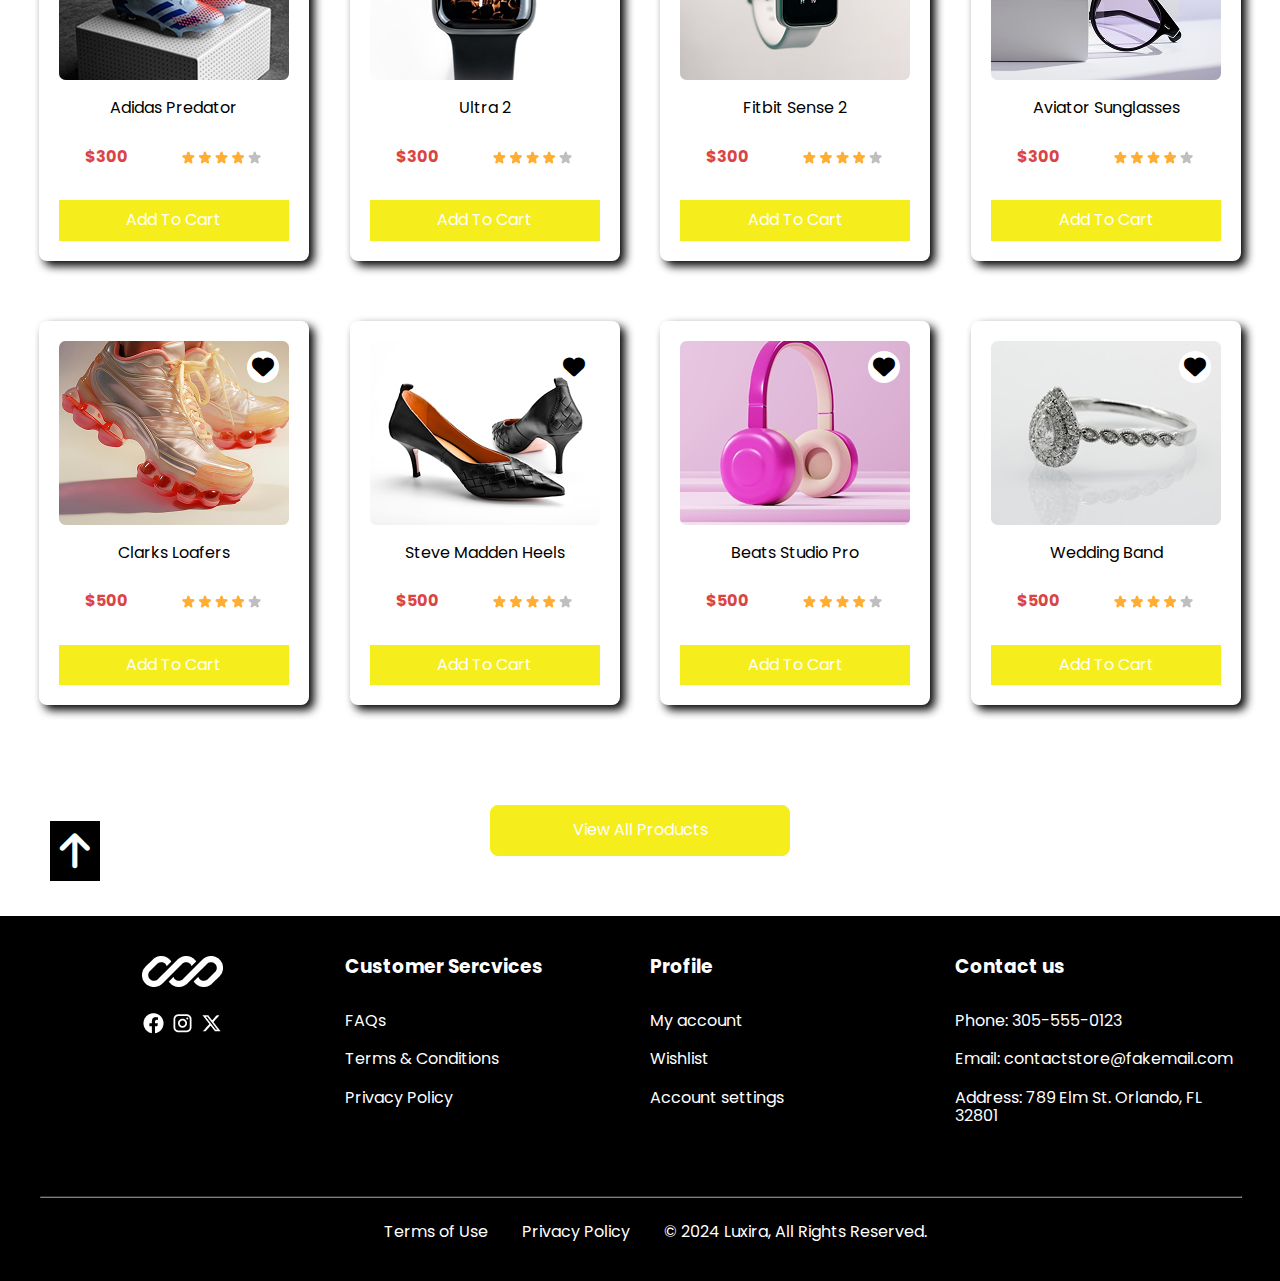
==== commit da5d32d4: "edit" ====
--- a/public/GDG-Final-Project-main/index.html
+++ b/public/GDG-Final-Project-main/index.html
@@ -34,7 +34,7 @@
                 <li class="user"><a href="profile.html"><i class="fa-regular fa-user"></i></a></i>
                     <img src="./assets/images/arrow-down.png" alt="">
                 </li>
-                <li class="shopping"><i class="fa-solid fa-cart-shopping"></i></li>
+                <li class="shopping"><a href="./cart.html"><i class="fa-solid fa-cart-shopping"></i></a></li>
                 <li class="bell"><i class="fa-regular fa-bell"></i></li>
             </ul>
         </div>
@@ -176,7 +176,7 @@
             <div class="carts">
                 <div class="cart">
                     <div class="img">
-                        <img src="./assets/images/Frame 893 (5).png" alt="">
+                        <img src="./assets/images/PS5 console3.jpeg" alt="">
                     </div>
                     <div class="icon">
                         <i class="fa-solid fa-heart"></i>
@@ -187,11 +187,11 @@
                         <p class="new">$500</p>
                         <p class="star"><img src="./assets/images/Four Star.png" alt=""></p>
                     </div>
-                    <button>Add To Cart</button>
-                </div>
-                <div class="cart">
-                    <div class="img">
-                        <img src="./assets/images/Frame 893 (6).png" alt="">
+                    <a href="consol.html">Add To Cart</a>
+                </div>
+                <div class="cart">
+                    <div class="img">
+                        <img src="./assets/images/beat1.png" alt="">
                     </div>
                     <div class="icon">
                         <i class="fa-solid fa-heart"></i>
@@ -202,11 +202,11 @@
                         <p class="new">$300</p>
                         <p class="star"><img src="./assets/images/Four Star.png" alt=""></p>
                     </div>
-                    <button>Add To Cart</button>
-                </div>
-                <div class="cart">
-                    <div class="img">
-                        <img src="./assets/images/Frame 893 (7).png" alt="">
+                    <a href="beats.html">Add To Cart</a>
+                </div>
+                <div class="cart">
+                    <div class="img">
+                        <img src="./assets/images/cam1.png" alt="">
                     </div>
                     <div class="icon">
                         <i class="fa-solid fa-heart"></i>
@@ -217,11 +217,11 @@
                         <p class="new">$230</p>
                         <p class="star"><img src="./assets/images/Four Star.png" alt=""></p>
                     </div>
-                    <button>Add To Cart</button>
-                </div>
-                <div class="cart">
-                    <div class="img">
-                        <img src="./assets/images/Frame 893 (8).png" alt="">
+                    <a href="cam.html">Add To Cart</a>
+                </div>
+                <div class="cart">
+                    <div class="img">
+                        <img src="./assets/images/var1.png" alt="">
                     </div>
                     <div class="icon">
                         <i class="fa-solid fa-heart"></i>
@@ -232,7 +232,7 @@
                         <p class="new">$150</p>
                         <p class="star"><img src="./assets/images/Four Star.png" alt=""></p>
                     </div>
-                    <button>Add To Cart</button>
+                    <a href="var.html">Add To Cart</a>
                 </div>
             </div>
         </div>
@@ -250,62 +250,62 @@
             <div class="carts">
                 <div class="cart">
                     <div class="img">
-                        <img src="./assets/images/Frame 893 (9).png" alt="">
-                    </div>
-                    <div class="icon">
-                        <i class="fa-solid fa-heart"></i>
-                    </div>
-                    <div class="icon">
-                        <i class="fa-solid fa-heart"></i>
-                    </div>
-                    <p>PS5 Console</p>
+                        <img src="./assets/images/shoes1.png" alt="">
+                    </div>
+                    <div class="icon">
+                        <i class="fa-solid fa-heart"></i>
+                    </div>
+                    <div class="icon">
+                        <i class="fa-solid fa-heart"></i>
+                    </div>
+                    <p>Leather Shoes</p>
                     <div class="price">
                         <p class="new">$300</p>
                         <p class="star"><img src="./assets/images/Four Star.png" alt=""></p>
                     </div>
-                    <button>Add To Cart</button>
-                </div>
-                <div class="cart">
-                    <div class="img">
-                        <img src="./assets/images/Frame 893 (10).png" alt="">
-                    </div>
-                    <div class="icon">
-                        <i class="fa-solid fa-heart"></i>
-                    </div>
-                    <p>PS5 Console</p>
-                    <div class="price">
-                        <p class="new">$300</p>
-                        <p class="star"><img src="./assets/images/Four Star.png" alt=""></p>
-                    </div>
-                    <button>Add To Cart</button>
-                </div>
-                <div class="cart">
-                    <div class="img">
-                        <img src="./assets/images/Frame 893 (11).png" alt="">
-                    </div>
-                    <div class="icon">
-                        <i class="fa-solid fa-heart"></i>
-                    </div>
-                    <p>PS5 Console</p>
-                    <div class="price">
-                        <p class="new">$300</p>
-                        <p class="star"><img src="./assets/images/Four Star.png" alt=""></p>
-                    </div>
-                    <button>Add To Cart</button>
-                </div>
-                <div class="cart">
-                    <div class="img">
-                        <img src="./assets/images/Frame 893 (12).png" alt="">
-                    </div>
-                    <div class="icon">
-                        <i class="fa-solid fa-heart"></i>
-                    </div>
-                    <p>PS5 Console</p>
-                    <div class="price">
-                        <p class="new">$300</p>
-                        <p class="star"><img src="./assets/images/Four Star.png" alt=""></p>
-                    </div>
-                    <button>Add To Cart</button>
+                    <a href="shoes.html">Add To Cart</a>
+                </div>
+                <div class="cart">
+                    <div class="img">
+                        <img src="./assets/images/smart1.png" alt="">
+                    </div>
+                    <div class="icon">
+                        <i class="fa-solid fa-heart"></i>
+                    </div>
+                    <p>Smart Watch</p>
+                    <div class="price">
+                        <p class="new">$500</p>
+                        <p class="star"><img src="./assets/images/Four Star.png" alt=""></p>
+                    </div>
+                    <a href="smart.html">Add To Cart</a>
+                </div>
+                <div class="cart">
+                    <div class="img">
+                        <img src="./assets/images/classic1.png" alt="">
+                    </div>
+                    <div class="icon">
+                        <i class="fa-solid fa-heart"></i>
+                    </div>
+                    <p>Classic Watch</p>
+                    <div class="price">
+                        <p class="new">$100</p>
+                        <p class="star"><img src="./assets/images/Four Star.png" alt=""></p>
+                    </div>
+                    <a href="classic.html">Add To Cart</a>
+                </div>
+                <div class="cart">
+                    <div class="img">
+                        <img src="./assets/images/shoes1.png" alt="">
+                    </div>
+                    <div class="icon">
+                        <i class="fa-solid fa-heart"></i>
+                    </div>
+                    <p>Brown Boot</p>
+                    <div class="price">
+                        <p class="new">$550</p>
+                        <p class="star"><img src="./assets/images/Four Star.png" alt=""></p>
+                    </div>
+                    <a href="shoes.html">Add To Cart</a>
                 </div>
                 <div class="cart">
                     <div class="img">
@@ -314,9 +314,9 @@
                     <div class="icon">
                         <i class="fa-solid fa-heart"></i>
                     </div>
-                    <p>PS5 Console</p>
-                    <div class="price">
-                        <p class="new">$500</p>
+                    <p>Glasses</p>
+                    <div class="price">
+                        <p class="new">$50</p>
                         <p class="star"><img src="./assets/images/Four Star.png" alt=""></p>
                     </div>
                     <button>Add To Cart</button>
@@ -328,7 +328,7 @@
                     <div class="icon">
                         <i class="fa-solid fa-heart"></i>
                     </div>
-                    <p>Beats Studio Pro</p>
+                    <p>Diamond Ring</p>
                     <div class="price">
                         <p class="new">$500</p>
                         <p class="star"><img src="./assets/images/Four Star.png" alt=""></p>
@@ -342,9 +342,9 @@
                     <div class="icon">
                         <i class="fa-solid fa-heart"></i>
                     </div>
-                    <p>Fujifilm X-T5</p>
-                    <div class="price">
-                        <p class="new">$500</p>
+                    <p>Ferragamo</p>
+                    <div class="price">
+                        <p class="new">$700</p>
                         <p class="star"><img src="./assets/images/Four Star.png" alt=""></p>
                     </div>
                     <button>Add To Cart</button>
@@ -356,7 +356,7 @@
                     <div class="icon">
                         <i class="fa-solid fa-heart"></i>
                     </div>
-                    <p>Console VR Headset</p>
+                    <p>Women Gray Shoes</p>
                     <div class="price">
                         <p class="new">$500</p>
                         <p class="star"><img src="./assets/images/Four Star.png" alt=""></p>
@@ -495,7 +495,7 @@
                     <button>Add To Cart</button>
                 </div>
             </div>
-            <button class="all">View All Products</button>
+            <a href="AllProducts.html" class="all">View All Products</a>
         </div>
     </div>
     <!-- End Expolre -->
--- a/public/GDG-Final-Project-main/assets/css/style.css
+++ b/public/GDG-Final-Project-main/assets/css/style.css
@@ -113,6 +113,10 @@
 
 header .header .icons .shopping{
     position: relative;
+}
+
+header .header .icons .shopping a{
+    color: #000000;
 }
 
 header .header .icons .shopping::after{
@@ -434,7 +438,7 @@
     margin: auto;
     padding-left: 20px;
     position: relative;
-    transition: 1s;
+    transition: 0.5s ease;
 }
 
 .offers .container .carts .cart:hover{
@@ -477,6 +481,15 @@
     font-weight: bold;
 }
 
+.offers .container .carts .cart a{
+    display: block;
+    width: 100%;
+    background-color: #F5EE1C;
+    color: white;
+    padding: 10px;
+    border: 1px solid #F5EE1C;
+}
+
 .offers .container .carts .cart button{
     width: 100%;
     background-color: #F5EE1C;
@@ -495,6 +508,15 @@
     display: flex;
     justify-content: space-between;
     padding-bottom: 50px;
+}
+
+.recommend .container .carts .cart a{
+    display: block;
+    width: 100%;
+    background-color: #F5EE1C;
+    color: white;
+    padding: 10px;
+    border: 1px solid #F5EE1C;
 }
 
 .recommend .container .text h2{
@@ -574,7 +596,7 @@
     padding: 10px;
     border: 1px solid #F5EE1C;
 }
-/* End Recomment */
+/* End Recommend */
 
 
 
@@ -684,6 +706,10 @@
     margin: auto;
     margin-top: 100px;
 } 
+a.all{
+    width: 300px;
+    text-align: center;
+}
 /* End Explore */
 
 
